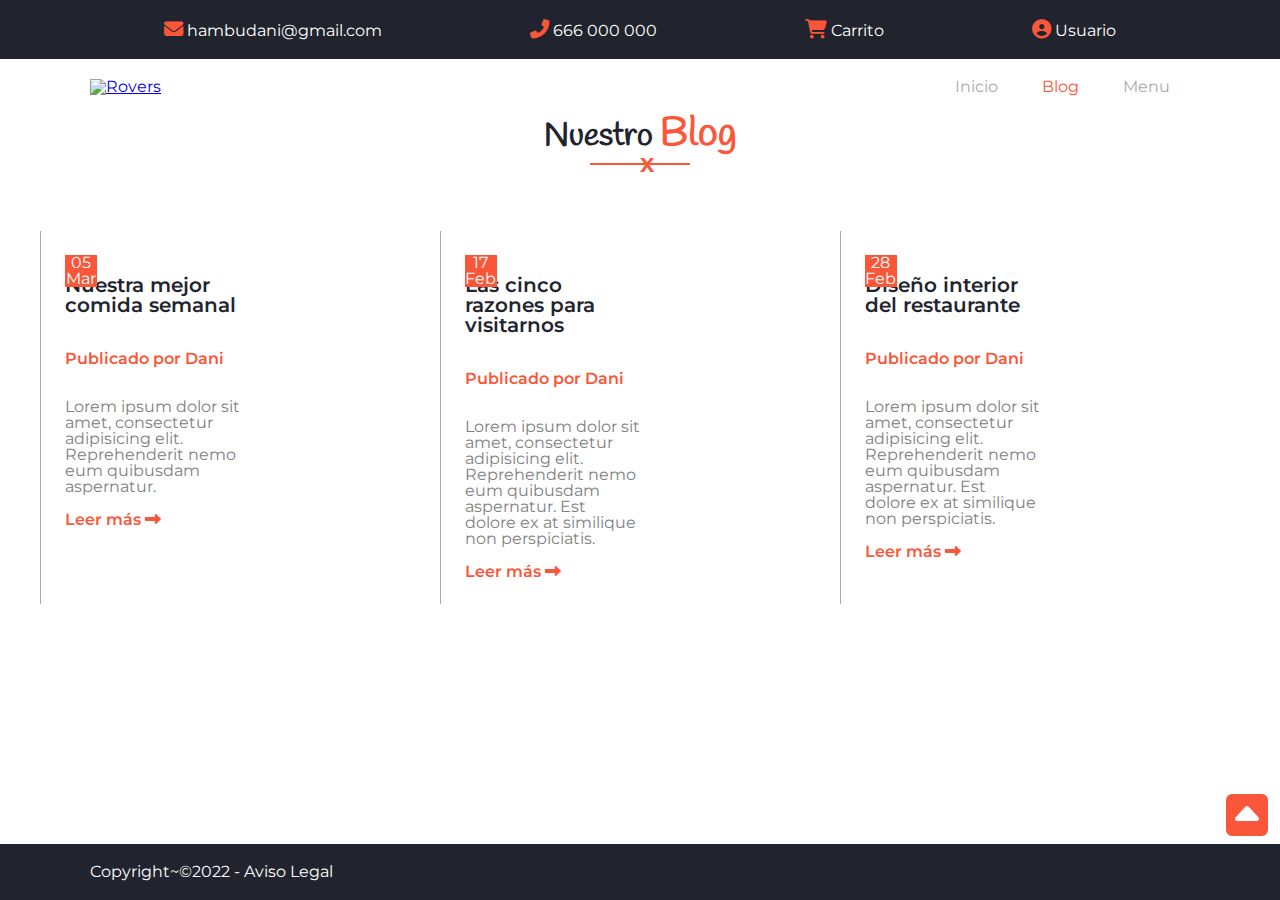
==== bbblog.html @ 31464fc2 "Falta poner blog en dos culumnas y hacer responsive. He empezado con Menu del día." ====
<!DOCTYPE html>
<html lang="es">

<head>
    <meta charset="UTF-8">
    <meta http-equiv="X-UA-Compatible" content="IE=edge">
    <meta name="viewport" content="width=device-width, initial-scale=1.0">
    <title>Plantilla</title>
    <link rel="stylesheet" href="./blog.css">
</head>

<body>

    <div class="wrapper" id="top">
        <header>

            <div class="nav-top">
                <div class="container">
                    <div>
                        <a href="mailto:hambudani@gmail.com">
                            <i class="fa-solid fa-envelope"></i>
                            <span>hambudani@gmail.com</span>
                        </a>
                    </div>
                    <div>
                        <a href="tel:60000000">
                            <i class="fa-solid fa-phone-flip"></i>
                            <span>666 000 000</span>
                        </a>
                    </div>
                    <div>
                        <a href="#">
                            <i class="fa-solid fa-shopping-cart"></i>
                            <span>Carrito</span>
                        </a>
                    </div>
                    <div>
                        <a href="#">
                            <i class="fa-solid fa-user-circle"></i>
                            <span>Usuario</span>
                        </a>
                    </div>
                </div>
            </div>
            <nav>
                <div class="container">
                    <div class="logo">
                        <a href="index.html">
                            <img src="./images/logo.jpg" alt="Rovers">
                        </a>
                    </div>
                    <div class="hamburguesa">
                        <div></div>
                        <div></div>
                        <div></div>
                    </div>
                    <ul class="menu">
                        <li>
                            <a href="index.html">Inicio</a>
                        </li>
                        <li>
                            <a href="blog.html" class="activo">Blog</a>
                        </li>
                        <li>
                            <a href="menu.html">Menu</a>
                        </li>
                    </ul>
                </div>
            </nav>
        </header>

        

        
            <main>
                <section id="ourblog">
                    <div class="container">
                        <h2>Nuestro <span>Blog</span></h2>
                        <div class="underline">
                            <hr noshade="noshade">
                            <span>X</span>
                        </div>
                    </div>
    
                    <div class="grid">
                        <article>
                            <div>
                                <div class="fecha">05 Mar</div>
                                <img src="./images/news3.jpg" alt="">
                                    
                            </div>
                        
                            <h3>Nuestra mejor comida semanal</h3>
                            <h4>Publicado por Dani</h4>
                            <p>Lorem ipsum dolor sit amet, consectetur adipisicing elit. Reprehenderit nemo eum quibusdam aspernatur.</p>
                            <a href="" class="enlace">
                                Leer más 
                                <i class="fa-solid fa-long-arrow-alt-right"></i>
                            </a>
                        
                        </article>
    
                        <article>
                            <div>
                                <div class="fecha">17 Feb </div>
                                <img src="./images/news4.jpg" alt="">
                                
                            </div>
                            <h3>Las cinco razones para visitarnos</h3>
                            <h4>Publicado por Dani</h4>
                            <p>Lorem ipsum dolor sit amet, consectetur adipisicing elit. Reprehenderit nemo eum quibusdam aspernatur. Est dolore ex at similique non perspiciatis.</p>
                            <a href="" class="enlace">
                                Leer más 
                                <i class="fa-solid fa-long-arrow-alt-right"></i>
                            </a>
                        </article>
    
                        <article>
                            <div>
                                <div class="fecha">28 Feb</div>
                                <img src="./images/news1.jpg" alt="">
                                    
                            </div>
                            <h3>Diseño interior del restaurante</h3>
                            <h4>Publicado por Dani</h4>
                            <p>Lorem ipsum dolor sit amet, consectetur adipisicing elit. Reprehenderit nemo eum quibusdam aspernatur. Est dolore ex at similique non perspiciatis.</p>
                            <a href="" class="enlace">
                                Leer más 
                                <i class="fa-solid fa-long-arrow-alt-right"></i>
                            </a>
                        </article>
                                         
                    </div>
    
                </section>
    
    
    
            </main>




       

        <footer>
            <div class="container">
                <p>Copyright~&copy;2022 - <a href="#"> Aviso Legal</a></p>
            </div>

        </footer>
            <divv class="flecha">
                <a href="#top"><i class="fa-solid fa-caret-square-up"></i></a>
        </divv>
    </div>


</body>

</html>
---- blog.css ----
@import url(reset.css);
@import url('https://fonts.googleapis.com/css2?family=Handlee&family=Montserrat:wght@400;700&display=swap');
@import url('https://cdnjs.cloudflare.com/ajax/libs/font-awesome/6.2.0/css/all.min.css');

/*font-family: "Handlee", cursive;
  font-family: "Montserrat", sans-serif; 
  color_principal: #fa573a;
  color_azul oscuro: #21242e;
*/

html {
    /*Sirve para generar animaciones por css en los enlaces de ancla*/
    scroll-behavior: smooth;
}

:root{
    --fuenteprincipal: "Montserrat", sans-serif;
    --fuentetitulos: "Handlee", cursive;
    --colorprincipal: #fa573a;
    --colorsecundario: #21242e;
    --margingrid: 1em;
    --fontsize: 1em;
    --anchomaximo: 68.75em;
}

img{
    width: 100%;
    height: auto;
    display: block;
}

.container{
    max-width: var(--anchomaximo);
    margin: 0 auto;
}

body{
    font-family: var(--fuenteprincipal);
    font-size: var(--fontside);
}

/* Inicio header*/ 

header .nav-top{
    background-color: var(--colorsecundario);
    padding: 1.25em 0em;

}

header .nav-top .container{
    display: flex;
    justify-content: space-around;
}

header .nav-top a{
    text-decoration: none;
}

header .nav-top a i{
    color: var(--colorprincipal);
    font-size: 120%;
}

header .nav-top a span{
    color: white;
    display: none;
}

header nav{
    background-color: white;
    padding: 1.25em;
}

header nav .container{
    display: flex;
    flex-wrap: wrap;
    justify-content: space-between;
}

header nav .container .logo{
    max-width: 6.25em;
}

header nav .container .hamburguesa{
    width: 1.875em;
    cursor: pointer;

}

header nav .container .hamburguesa>div{
    border-top: 1px solid #aaa;
    margin-bottom: 0.625em;
}

header nav .container .menu{
    width: 100%;
    text-align: center;
}

header nav .container .menu li a{
    display: block;
    padding: 1.25em;
    text-decoration: none;
    color: #aaa;
    border-bottom: 1px solid #aaa;
}

header nav .container .menu li:last-child a{
    border: 0px;
}

header nav .container .menu li :is(a:hover, .activo){
    color: var(--colorprincipal);
}
/*Fin header*/

/*Inicio Blog*/

main section .container{
    text-align: center;
   font-weight: 600;
}

main .container h2{
    font-family: var(--fuentetitulos);
    font-size: 2em;
    color: var(--colorsecundario);
}

main .container span{
    color: var(--colorprincipal);
    font-size: 1.25em;
    margin: var(--margingrid) 0;
    color: var(--colorprincipal);
}

main section .underline{
    position: relative;
    width: 6.250em;
    margin: 0 auto;
    color: var(--colorprincipal);
    font-weight: 700;
    text-align: center;
}

main section .underline span{
    position: absolute;
    top: -1.4em;

}

main section hr{
    border-color: var(--colorprincipal);
}



main .grid{
    margin: var(--margingrid);
    padding: 2.125em 1.5em;
    display: flex;
    

}


main .grid article:last-child{
    position: relative;

}

main .grid .fecha{
    background-color: var(--colorprincipal);
    position: absolute;
    height: 2em;
    width: 2em;
    text-align: center;
    color: white;
}


main .grid h3{
    color: var(--colorsecundario);
    font-size: 1.25em;
    font-weight: 600;
    width: 50%;
    padding: 1em 0em;
}

main .grid h4{
    color: var(--colorprincipal);
    font-weight: 600;
    padding: 1em 0em;
}

main .grid p{
    width: 50%;
    color: grey;
    padding: 1em 0em;
}

main .grid a{
    color: var(--colorprincipal);
    text-decoration: none;
    font-weight: 600;
    padding: 1em 0em;
}

/*Fin Blog*/

/*Inicio footer*/

footer{
    background-color: var(--colorsecundario);
    padding: 1.25em 0em;
    text-align: center;
    color: white;
    position: fixed;
    width: 100%;
    bottom: 0;
}

footer a{
    text-decoration: none;
    color:white;
}

footer a:hover{
    color: var(--colorprincipal)
}

.flecha a{
    display: block;
    color: var(--colorprincipal);
    position: fixed;
    bottom: 1.25em;
    right: 0.25em;
    font-size: 300%;
}
/*Fin footer*/

/*mediasqueries*/
@media(min-width: 37.5em){ /*600px tablet*/

    main section .grid article{
        width: 50%;
        border-bottom: 0px;
        border-left: 1px solid #aaa;
        padding: 1.5em;
        margin-top: 1em;
    }

    main section .grid article:last-child{
        width: 100%;
    }
}

@media(min-width: 48em){ /*768px tablet grande o pantalla pequeña*/

    header .nav-top a span{
        display: inline;
    }

    footer{
       text-align: left;
    }

    main section .grid :is(article, article:last-child){
        width: 33.333%;
    }

    main section .flex{
        flex-direction: row;
    }

    main section .flex .imagen{
        margin: 0 2.5em;
    }

    main section .flex{
        margin-top: 2.5em;
    }
    
}

@media(min-width: 62.75em){ /* 1004px pantalla*/
    
    header nav .container .hamburguesa{
        display: none;
    }
    header nav .container .menu{
        width: auto;
        text-align: left;

    }

    header nav .container .menu li a{
        padding: 0em 1.25em;
        border-bottom: 0px;
    }

    header nav .container .menu li{
        display: inline-block;
    }
}
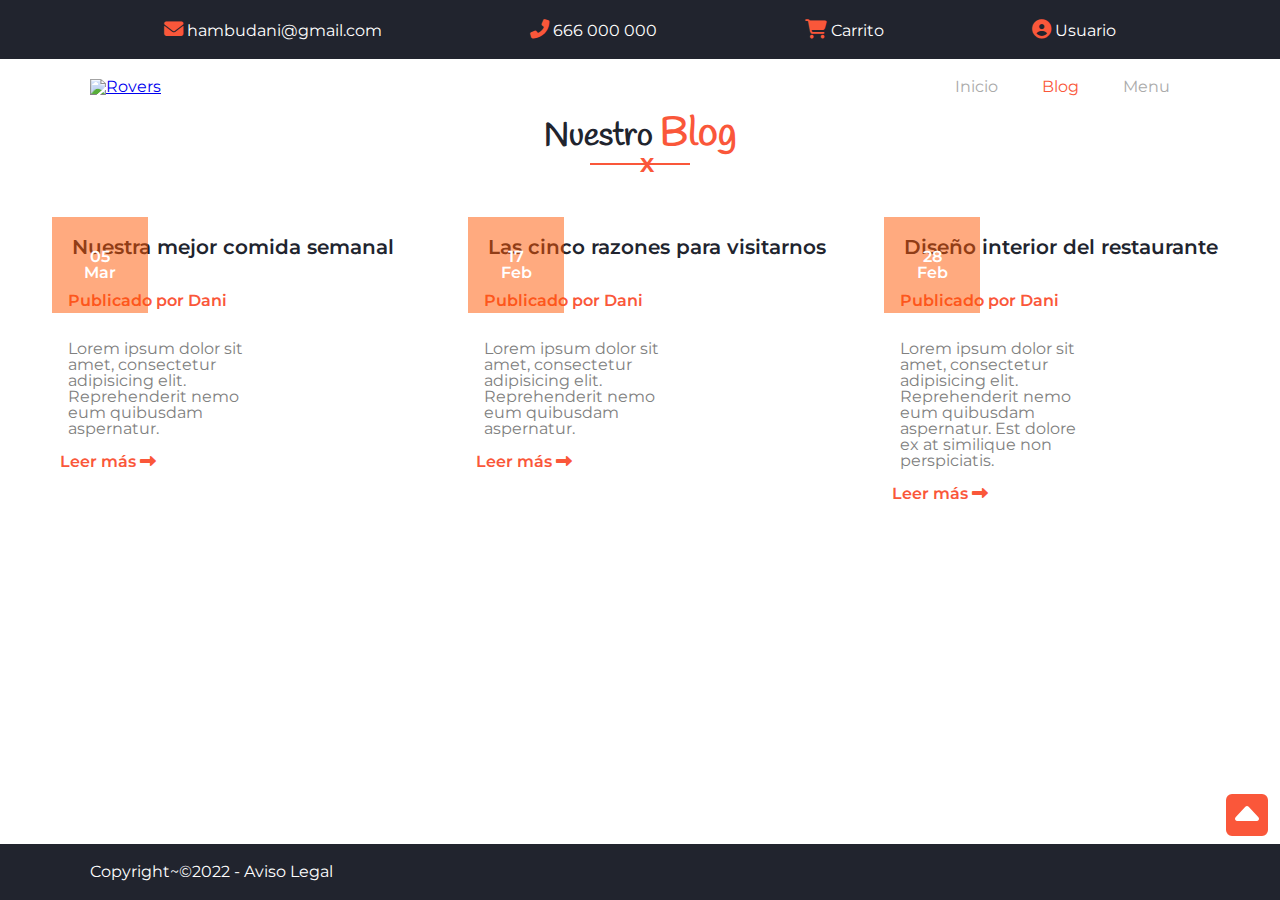
==== commit 5f790cf6: "Hamburguesería acabada. (Falta la parte responsiva de menú.)" ====
--- a/bbblog.html
+++ b/bbblog.html
@@ -5,7 +5,7 @@
     <meta charset="UTF-8">
     <meta http-equiv="X-UA-Compatible" content="IE=edge">
     <meta name="viewport" content="width=device-width, initial-scale=1.0">
-    <title>Plantilla</title>
+    <title>Blog</title>
     <link rel="stylesheet" href="./blog.css">
 </head>
 
@@ -108,7 +108,7 @@
                             </div>
                             <h3>Las cinco razones para visitarnos</h3>
                             <h4>Publicado por Dani</h4>
-                            <p>Lorem ipsum dolor sit amet, consectetur adipisicing elit. Reprehenderit nemo eum quibusdam aspernatur. Est dolore ex at similique non perspiciatis.</p>
+                            <p>Lorem ipsum dolor sit amet, consectetur adipisicing elit. Reprehenderit nemo eum quibusdam aspernatur.</p>
                             <a href="" class="enlace">
                                 Leer más 
                                 <i class="fa-solid fa-long-arrow-alt-right"></i>
--- a/blog.css
+++ b/blog.css
@@ -157,25 +157,29 @@
 
 main .grid{
     margin: var(--margingrid);
-    padding: 2.125em 1.5em;
+    padding: 1em;
     display: flex;
-    
-
-}
-
-
-main .grid article:last-child{
-    position: relative;
+    flex-wrap: wrap;
+    
+}
+
+
+main .grid article{
+    width: 50%;
+    padding: 0.6em;
+    
 
 }
 
 main .grid .fecha{
-    background-color: var(--colorprincipal);
+    background-color: rgba(255, 85, 0, 0.5);
     position: absolute;
-    height: 2em;
-    width: 2em;
-    text-align: center;
+    height: auto;
+    width: 4em;
+    text-align: center;
+    padding: 1em;
     color: white;
+    font-weight: 600;
 }
 
 
@@ -183,20 +187,23 @@
     color: var(--colorsecundario);
     font-size: 1.25em;
     font-weight: 600;
-    width: 50%;
     padding: 1em 0em;
+    margin-left: 0.5em;
+    
 }
 
 main .grid h4{
     color: var(--colorprincipal);
     font-weight: 600;
     padding: 1em 0em;
+    margin-left: 0.5em;
 }
 
 main .grid p{
     width: 50%;
     color: grey;
     padding: 1em 0em;
+    margin-left: 0.5em;
 }
 
 main .grid a{
@@ -204,6 +211,11 @@
     text-decoration: none;
     font-weight: 600;
     padding: 1em 0em;
+    margin-left: 0.5em;
+}
+
+main .grid a:last-child{
+    padding-bottom: 5em;
 }
 
 /*Fin Blog*/
@@ -242,17 +254,14 @@
 /*mediasqueries*/
 @media(min-width: 37.5em){ /*600px tablet*/
 
-    main section .grid article{
-        width: 50%;
+   /*  main section .grid{
         border-bottom: 0px;
-        border-left: 1px solid #aaa;
         padding: 1.5em;
         margin-top: 1em;
-    }
-
-    main section .grid article:last-child{
-        width: 100%;
-    }
+        
+    } */
+
+    
 }
 
 @media(min-width: 48em){ /*768px tablet grande o pantalla pequeña*/
@@ -265,7 +274,7 @@
        text-align: left;
     }
 
-    main section .grid :is(article, article:last-child){
+    main section .grid (article, article:last-child){
         width: 33.333%;
     }
 
@@ -280,7 +289,8 @@
     main section .flex{
         margin-top: 2.5em;
     }
-    
+
+
 }
 
 @media(min-width: 62.75em){ /* 1004px pantalla*/
@@ -302,4 +312,36 @@
     header nav .container .menu li{
         display: inline-block;
     }
+
+
+main .grid{
+    margin: var(--margingrid);
+    flex-wrap:initial;
+    width: 100%;
+}
+
+main .grid article{
+    padding: 1.25em;
+}
+
+main .grid .fecha{
+    background-color: rgba(255, 85, 0, 0.5);
+    position: absolute;
+    height: 6em;
+    width: 6em;
+    text-align: center;
+    padding: 2em;
+    font-weight: 600;
+}
+main .grid h3{
+    margin-left: 1em;
+}
+
+main .grid h4{
+    margin-left: 1em;
+}
+
+main .grid p{
+    margin-left: 1em;
+}
 }